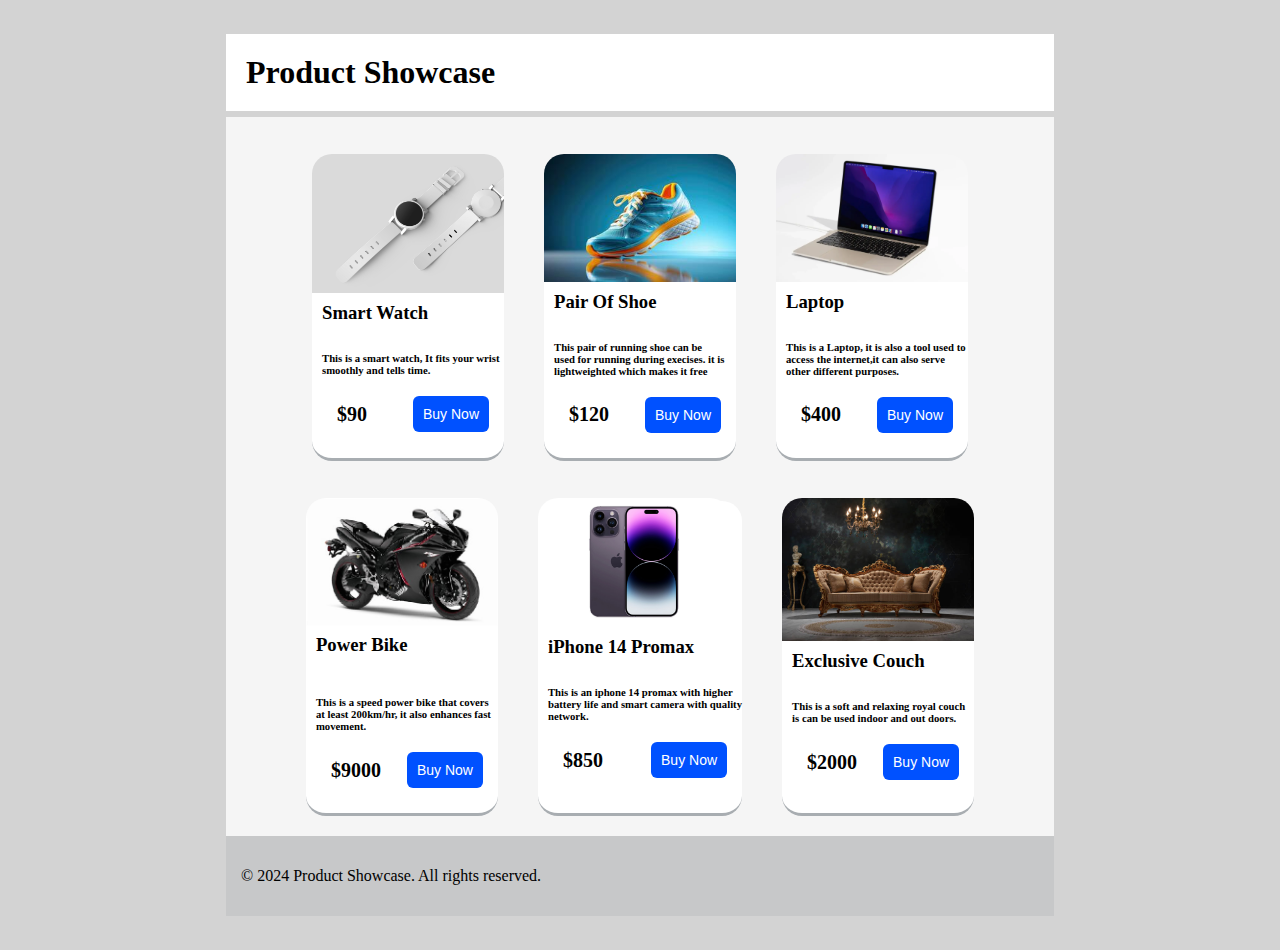
==== index.html @ 903f2bbf "Product Showcase" ====
<!DOCTYPE html>
<html lang="en">
<head>
    <meta charset="UTF-8">
    <meta name="viewport" content="width=device-width, initial-scale=1.0">
    <title>Responsive Css</title>
    <link rel="stylesheet" href="style.css">
</head>
<body>
    <header>
        <h1>Product Showcase</h1>
    </header>
    <main class="content">
        
        <section class="products">

            <div class="product">
        <figure class="picture">
             <img src="wristwatch.jpg"  alt=""/> 
        </figure>
        <h3>Smart Watch</h3>
        <h6>This is  a smart watch,   
         It fits your wrist <br>smoothly and tells time.
        <p class="padding">$90<button>Buy Now</button></p>
    </h6>
        </div>
            <div class="product">
        <figure class="picture">
            <img src="closeup-of-runners-shoe-mid-stride-isolated-on-a-gradient-background-photo.jpg" alt="A Pair Of Running Shoes"" alt="A comfortable chair" />
        </figure>
        <h3>Pair Of Shoe</h3>
        <h6>This pair of running shoe
        can be<br> used for running during execises. it is <br>
        lightweighted which makes it free<br> 
        <p class="padding">$120<button class="remote">Buy Now</button></p>
    </h6>
            </div>
            <div class="product">
        <figure class="picture">
            <img src="bestlaptops-2048px-9765.webp" />
        </figure>
        <h3>Laptop</h3>
        <h6>This is a Laptop, it is also a tool used to <br>access the internet,it can also serve <br>other
            different purposes.
            <p class="padding">$400<button>Buy Now</button></p> 
        </h6>
            </div>
            <div class="product">
        <figure class="picture">
            
            <img src="201123_yamaha_yzf_r1__about_3_million_naira_jpg31c53f0ff301f70d1bb905681f91734f.jpg" alt="" />
        </figure>
        <h3>Power Bike</h3>
        <h6>
         <br>This is  a speed power bike that covers <br>at least 200km/hr, 
          it  also enhances fast <br>movement.
          <p class="padding">$9000<button>Buy Now</button></p>
         </h6>
            </div>
            <div class="product">
        <figure class="picture">
             <img  src="Apple-iPhone-14-Pro-Max_FINAL_featured-image-packshot-review-1.jpg" />
        </figure>
        <h3>iPhone 14 Promax</h3>
        <h6>This is an iphone 14 promax with higher<br>
             battery life and smart camera with quality<br> network.
             <p class="padding">$850<button>Buy Now</button></p>
             </h6>  
                    </div>
            <div class="product">
                <figure class="picture">
                    <img src="istockphoto-1274049367-612x612.jpg" alt="" />
        </figure>
        <div>
                <h3>Exclusive Couch</h3>
                <h6>This is  a soft and relaxing royal
              couch <br>is can be used indoor and out doors.
              <p class="padding">$2000<button>Buy Now</button></p>
              </h6>
    </div>
            </div>
        </section>
    </main>
    <footer class="foot">
       <p> &copy 2024 Product Showcase.
         All rights reserved.</p>
    </footer>
</body>
</html>
---- style.css ----
body {
    background-color: lightgrey;
    padding: 20px;
    margin: 5% 20%;
    overflow-x: hidden;
}

.content {
    background-color: whitesmoke;
    padding: 20px 20px;
    margin: -50px;
    margin-top: -1px;
    margin-bottom: -1px;
}

.padding{
    /* padding: 0px 10px 0px 10px; */
}
.product {
    padding: 10px px;
    margin: 20px 20px;
    background-color: white;
    border-bottom: 3.5px solid  rgb(168, 173, 177);
    border-radius: 20px;
    
}

h1 {
    padding: 20px 20px;
    background-color: white;
    margin: -50px;
    margin-bottom: 7px;
    font-style: inherit;
}

.picture img {
   margin: -19px;
   margin-right: -40px;
   margin-left: -40px;
   width: 15vw;
   border-top-left-radius: 20px;
   border-top-right-radius: 20px;
}

.products {
    display: flex; 
    justify-content: center;
    flex-wrap: wrap;
}



h3 {
    padding-left: 10px;
    padding-top: 5px;
}


h6 {
    padding-left: 10px;
    padding-top: 3px;
}
.foot {
    padding: 15px 15px;
    background-color: rgb(199, 200, 201);
    margin: -50px;
    margin-top: -20px;
    /* text-align: center; */
    justify-content: space-between;
    }
 h6 p {
    display: flex; justify-content: space-between;
    align-items: center;
    padding-left: 15px;
    padding-right: 15px;
    font-size: 20px;
    
 }

 h6 button {
    background-color: rgb(0, 81, 255);
    color: white;
    padding: 10px;
    border-radius: 6px;
    border: none;
    font-size: 70%;
 }
 /* iPads (portrait and landscape) ----------- */
@media  screen 
and (min-device-width : 768px) 
and (max-device-width : 1223px) {
    .picture img{
        width: 100%;
    }
    .picture{
        width: 100%;
    }
 
    .products{
        display: flex;
        justify-content: space-between;
        flex-wrap: wrap;
        padding: 0;
    }
        .product {
            width: 40%;

        }
}
/* Smartphones (portrait and landscape) ----------- */
@media  screen 
and (min-device-width : 106px) 
and (max-device-width : 767px) {
    h6 p {
        padding: 0%;
    }
.picture img{
    width: 100%;
}
.picture{

    width: 100%;
}
    .content {
        display: flex;
        flex-direction: column;
    }
.products{
    display: flex;
    justify-content: center;
    flex-wrap: wrap;
}
    .product {
        width: 80%;
    }
    .remote{
        margin: -10px;
    }
}

/* Destops or Large screens */
@media screen and (min-width: 1224px) {
}
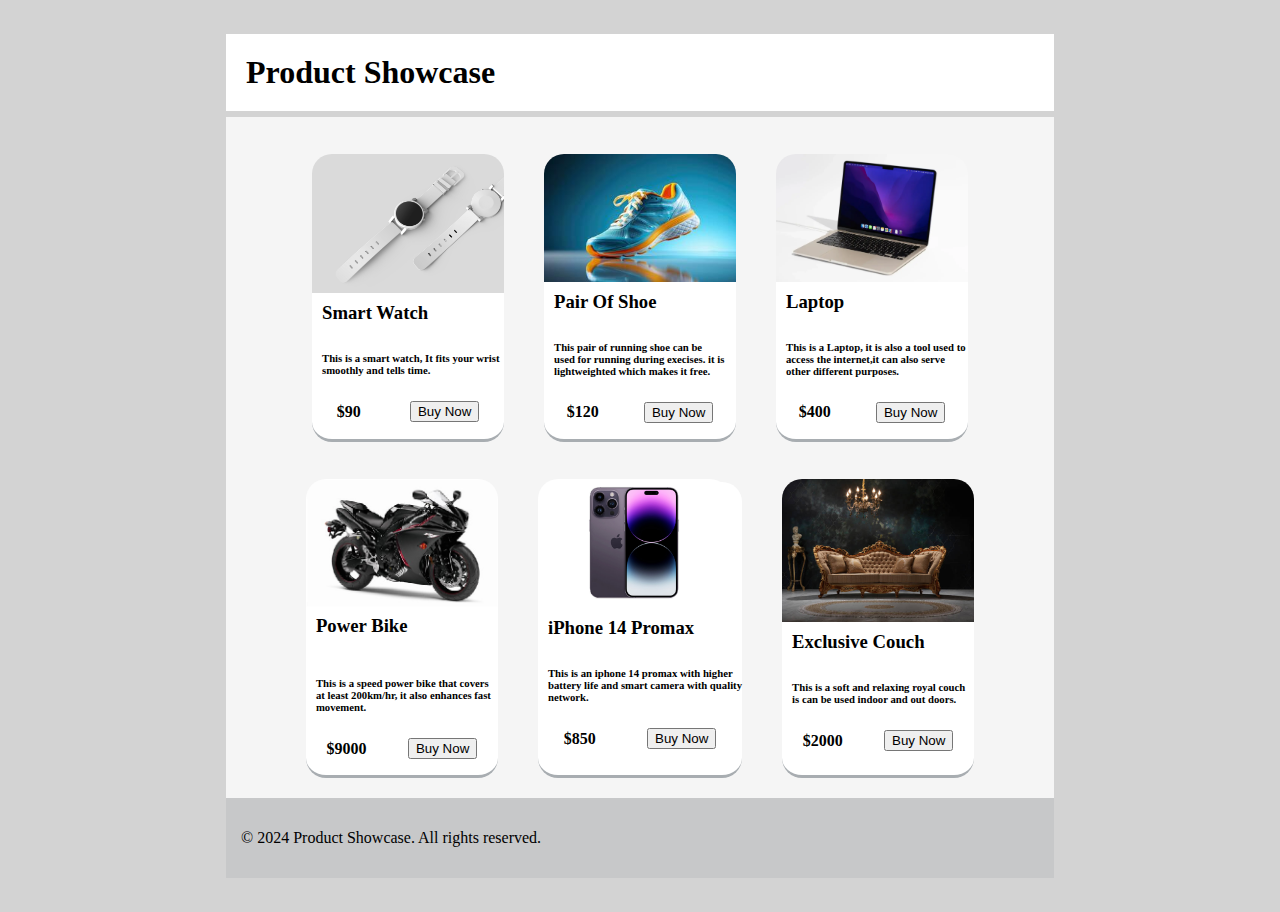
==== commit 4d475cab: "Adding Animation" ====
--- a/index.html
+++ b/index.html
@@ -20,9 +20,9 @@
         </figure>
         <h3>Smart Watch</h3>
         <h6>This is  a smart watch,   
-         It fits your wrist <br>smoothly and tells time.
-        <p class="padding">$90<button>Buy Now</button></p>
-    </h6>
+         It fits your wrist <br>smoothly and tells time.</h6>
+        <p class="padding"><b>$90</b><button>Buy Now</button></p>
+    
         </div>
             <div class="product">
         <figure class="picture">
@@ -31,9 +31,9 @@
         <h3>Pair Of Shoe</h3>
         <h6>This pair of running shoe
         can be<br> used for running during execises. it is <br>
-        lightweighted which makes it free<br> 
-        <p class="padding">$120<button class="remote">Buy Now</button></p>
-    </h6>
+        lightweighted which makes it free.<br></h6> 
+        <p class="padding"><b>$120</b><button>Buy Now</button></p>
+    
             </div>
             <div class="product">
         <figure class="picture">
@@ -41,9 +41,9 @@
         </figure>
         <h3>Laptop</h3>
         <h6>This is a Laptop, it is also a tool used to <br>access the internet,it can also serve <br>other
-            different purposes.
-            <p class="padding">$400<button>Buy Now</button></p> 
-        </h6>
+            different purposes.</h6>
+            <p class="padding"><b>$400</b><button>Buy Now</button></p> 
+         
             </div>
             <div class="product">
         <figure class="picture">
@@ -53,9 +53,9 @@
         <h3>Power Bike</h3>
         <h6>
          <br>This is  a speed power bike that covers <br>at least 200km/hr, 
-          it  also enhances fast <br>movement.
-          <p class="padding">$9000<button>Buy Now</button></p>
-         </h6>
+          it  also enhances fast <br>movement.</h6>
+          <p class="padding"><b>$9000</b><button>Buy Now</button></p>
+        
             </div>
             <div class="product">
         <figure class="picture">
@@ -63,9 +63,9 @@
         </figure>
         <h3>iPhone 14 Promax</h3>
         <h6>This is an iphone 14 promax with higher<br>
-             battery life and smart camera with quality<br> network.
-             <p class="padding">$850<button>Buy Now</button></p>
-             </h6>  
+             battery life and smart camera with quality<br> network.</h6>
+             <p class="padding"><b>$850</b><button>Buy Now</button></p>
+            
                     </div>
             <div class="product">
                 <figure class="picture">
@@ -74,9 +74,9 @@
         <div>
                 <h3>Exclusive Couch</h3>
                 <h6>This is  a soft and relaxing royal
-              couch <br>is can be used indoor and out doors.
-              <p class="padding">$2000<button>Buy Now</button></p>
-              </h6>
+              couch <br>is can be used indoor and out doors.</h6>
+              <p class="padding"><b><b>$2000</b></b><button>Buy Now</button></p>
+              
     </div>
             </div>
         </section>
--- a/style.css
+++ b/style.css
@@ -77,14 +77,42 @@
     
  }
 
- h6 button {
+  h6 button {
     background-color: rgb(0, 81, 255);
     color: white;
     padding: 10px;
+    padding-left: 10%;
     border-radius: 6px;
     border: none;
     font-size: 70%;
+    display: none;
  }
+
+ .padding {
+    display: flex;
+    justify-content: space-around;
+     }
+
+ button:hover {
+    scale: 1;
+    font-size: 1rem;
+    padding: 7px 17px;
+    display: flex;
+    color: white;
+    background-color: rgba(3, 3, 248, 0.833);
+    border: none;
+    border-radius: 10px;
+     }
+
+     p {
+        align-items: center;
+     }
+
+     
+     
+     
+
+
  /* iPads (portrait and landscape) ----------- */
 @media  screen 
 and (min-device-width : 768px) 
@@ -133,10 +161,8 @@
     .product {
         width: 80%;
     }
-    .remote{
-        margin: -10px;
     }
-}
+
 
 /* Destops or Large screens */
 @media screen and (min-width: 1224px) {
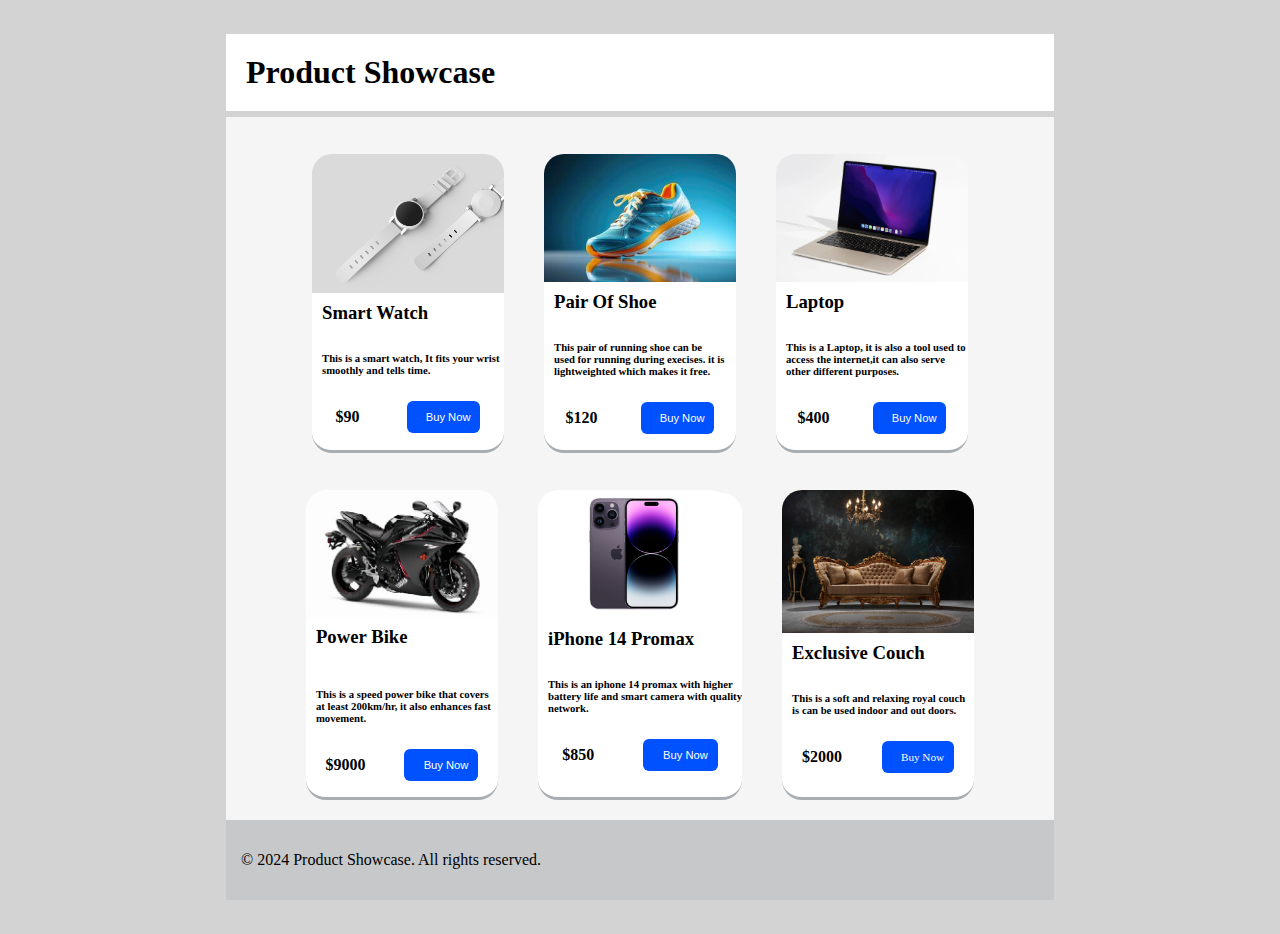
==== commit b662c1fe: "Adding A Submit And purchase Form To The Product Showcase" ====
--- a/index.html
+++ b/index.html
@@ -5,9 +5,10 @@
     <meta name="viewport" content="width=device-width, initial-scale=1.0">
     <title>Responsive Css</title>
     <link rel="stylesheet" href="style.css">
+    <link rel="submit" href="submit.html">
 </head>
 <body>
-    <header>
+    <header id="main1">
         <h1>Product Showcase</h1>
     </header>
     <main class="content">
@@ -21,7 +22,7 @@
         <h3>Smart Watch</h3>
         <h6>This is  a smart watch,   
          It fits your wrist <br>smoothly and tells time.</h6>
-        <p class="padding"><b>$90</b><button>Buy Now</button></p>
+        <p class="padding"><b>$90</b><button class="button1"><a href="submit.html">Buy Now</a></button></p>
     
         </div>
             <div class="product">
@@ -32,7 +33,7 @@
         <h6>This pair of running shoe
         can be<br> used for running during execises. it is <br>
         lightweighted which makes it free.<br></h6> 
-        <p class="padding"><b>$120</b><button>Buy Now</button></p>
+        <p class="padding"><b>$120</b><button class="button1"><a href="submit.html">Buy Now</a></button></p>
     
             </div>
             <div class="product">
@@ -42,19 +43,19 @@
         <h3>Laptop</h3>
         <h6>This is a Laptop, it is also a tool used to <br>access the internet,it can also serve <br>other
             different purposes.</h6>
-            <p class="padding"><b>$400</b><button>Buy Now</button></p> 
+            <p class="padding"><b>$400</b><button class="button1"><a href="submit.html">Buy Now</a></button></p> 
          
             </div>
             <div class="product">
         <figure class="picture">
             
-            <img src="201123_yamaha_yzf_r1__about_3_million_naira_jpg31c53f0ff301f70d1bb905681f91734f.jpg" alt="" />
+            <img src="201123_yamaha_yzf_r1__about_3_million_naira_jpg31c53f0ff301f70d1bb905681f91734f.jpg" alt="a power bike" />
         </figure>
         <h3>Power Bike</h3>
         <h6>
          <br>This is  a speed power bike that covers <br>at least 200km/hr, 
           it  also enhances fast <br>movement.</h6>
-          <p class="padding"><b>$9000</b><button>Buy Now</button></p>
+          <p class="padding"><b>$9000</b><button class="button1"><a href="submit.html">Buy Now</a></button></p>
         
             </div>
             <div class="product">
@@ -64,7 +65,7 @@
         <h3>iPhone 14 Promax</h3>
         <h6>This is an iphone 14 promax with higher<br>
              battery life and smart camera with quality<br> network.</h6>
-             <p class="padding"><b>$850</b><button>Buy Now</button></p>
+             <p class="padding"><b>$850</b><button class="button1"><a href="submit.html">Buy Now</a></button></p>
             
                     </div>
             <div class="product">
@@ -75,8 +76,9 @@
                 <h3>Exclusive Couch</h3>
                 <h6>This is  a soft and relaxing royal
               couch <br>is can be used indoor and out doors.</h6>
-              <p class="padding"><b><b>$2000</b></b><button>Buy Now</button></p>
-              
+                         
+              <p class="padding"><b><b>$2000</b></b><a href="submit.html" type="submit" class="button1" >Buy Now</a></p>
+              </form>
     </div>
             </div>
         </section>
@@ -85,5 +87,5 @@
        <p> &copy 2024 Product Showcase.
          All rights reserved.</p>
     </footer>
-</body>
+    </body>
 </html>--- a/style.css
+++ b/style.css
@@ -3,6 +3,10 @@
     padding: 20px;
     margin: 5% 20%;
     overflow-x: hidden;
+}
+
+.body {
+    background-image: radial-gradient(white,blue);
 }
 
 .content {
@@ -13,9 +17,9 @@
     margin-bottom: -1px;
 }
 
-.padding{
+/* .padding { */
     /* padding: 0px 10px 0px 10px; */
-}
+/* } */
 .product {
     padding: 10px px;
     margin: 20px 20px;
@@ -77,7 +81,7 @@
     
  }
 
-  h6 button {
+   .button1 {
     background-color: rgb(0, 81, 255);
     color: white;
     padding: 10px;
@@ -85,7 +89,6 @@
     border-radius: 6px;
     border: none;
     font-size: 70%;
-    display: none;
  }
 
  .padding {
@@ -93,8 +96,8 @@
     justify-content: space-around;
      }
 
- button:hover {
-    scale: 1;
+ .button1:hover {
+    scale: 1.2;
     font-size: 1rem;
     padding: 7px 17px;
     display: flex;
@@ -108,8 +111,106 @@
         align-items: center;
      }
 
-     
-     
+     .purchase1 {
+        font-size: 1.3rem;
+        align-items: center;
+        /* margin: 2px 2px; */
+        background-image: linear-gradient(blue,white,blue,white,blue);
+        padding: 80px;
+        border-radius: 60px;
+        margin-right: -2px;
+        margin-left: -2px;
+        margin-top: -5px;
+      
+     }
+
+     .body2 {
+        background-image: radial-gradient(white,green); 
+        background-image: linear-gradient(purple,white);
+     }
+     
+
+     .content2 {
+        background-color: white;
+        padding: 10px;
+        margin: 40px;
+        padding-left: 25%;
+        padding-top: 15%;
+        border-radius: 40px;
+        border-left: 3px solid  rgb(90, 89, 89);
+        border-bottom: 4px solid  rgb(90, 89, 89);
+        border-right: 3px solid  rgb(90, 89, 89);;
+        border-top: 4px solid rgb(90, 89, 89);
+        
+       
+     }
+
+     input {
+        padding-right: 25%;
+     }
+     
+     .intro {
+        padding: 27px;
+        text-align: center;
+        margin-bottom: -25.3%;
+        color: white;
+        border-top-right-radius: 60px;
+        border-top-left-radius: 60px;
+        margin-left: -0.1%;
+        margin-right: -0.1%;
+         }
+
+         .button2 {
+            display: flex;
+            justify-content: right;
+         }
+     
+         a {
+            color: white;
+            text-decoration: none;
+         }
+
+         .button2 {
+            scale: 1.7;
+            margin-bottom: 20%;
+            /* display: flex; */
+            margin-left: 50%;
+            color: white;
+            background-color:  rgba(3, 3, 248, 0.833);
+            border: none;
+            border-radius: 10px;
+            padding: 7px 5px;
+            margin-top: -30px;
+         }
+
+         .successful {
+            font-size: 1.3rem;
+            align-items: center;
+            text-align: center;
+            background-image: linear-gradient(white,purple,purple,white);
+             padding-left: 7%;
+            scale: 1.6;
+            /* margin-left: 10%; */
+            /* border-radius: 60px; */
+            color: white;
+            display: flex;
+             /* margin-top: 30%;  */
+            /* padding-top: -3%; */ 
+           
+         }
+         
+         .button3 {
+        scale: 2;
+        display: flex;
+        align-items: center;
+        background-color: black;
+        flex-direction: row;
+        justify-content: space-evenly;
+        /* margin-left: 5px; */
+        margin-bottom: 10rem;
+        margin-top: 10%;
+         }
+
      
 
 
@@ -161,6 +262,107 @@
     .product {
         width: 80%;
     }
+
+
+    .purchase1 {
+        font-size: 1.3rem;
+        align-items: center;
+        /* margin: 2px 2px; */
+        background-image: linear-gradient(blue,white,blue,white,blue);
+        padding: 80px;
+        border-radius: 60px;
+        margin-right: -2px;
+        margin-left: -2px;
+        margin-top: -5px;
+      
+     }
+
+     .body2 {
+        background-image: radial-gradient(white,green); 
+        background-image: linear-gradient(purple,white);
+     }
+     
+
+     .content2 {
+        background-color: white;
+        padding: 10px;
+        margin: 40px;
+        padding-left: 25%;
+        padding-top: 15%;
+        border-radius: 40px;
+        border-left: 3px solid  rgb(90, 89, 89);
+        border-bottom: 4px solid  rgb(90, 89, 89);
+        border-right: 3px solid  rgb(90, 89, 89);;
+        border-top: 4px solid rgb(90, 89, 89);
+        
+       
+     }
+
+     input {
+        padding-right: 25%;
+     }
+     
+     .intro {
+        padding: 27px;
+        text-align: center;
+        margin-bottom: -25.3%;
+        color: white;
+        border-top-right-radius: 60px;
+        border-top-left-radius: 60px;
+        margin-left: -0.1%;
+        margin-right: -0.1%;
+         }
+
+         .button2 {
+            display: flex;
+            justify-content: right;
+         }
+     
+         a {
+            color: white;
+            text-decoration: none;
+         }
+
+         .button2 {
+            scale: 1.7;
+            margin-bottom: 20%;
+            /* display: flex; */
+            margin-left: 50%;
+            color: white;
+            background-color:  rgba(3, 3, 248, 0.833);
+            border: none;
+            border-radius: 10px;
+            padding: 7px 5px;
+            margin-top: -30px;
+         }
+
+         .successful {
+            /* font-size: 1.3rem;
+            align-items: center;
+            text-align: center;
+            background-image: linear-gradient(white,purple,purple,white);
+             padding-left: 7%;
+            scale: 1.6;
+            
+            color: white;
+            display: flex; */
+             
+           
+         }
+         
+         .button3 {
+        /* scale: 2;
+        display: flex;
+        align-items: center;
+        background-color: black;
+        flex-direction: row;
+        justify-content: space-evenly;
+        margin-left: 5px;
+        margin-bottom: 10rem;
+        margin-top: 10%; */
+         }
+
+
     }
 
 
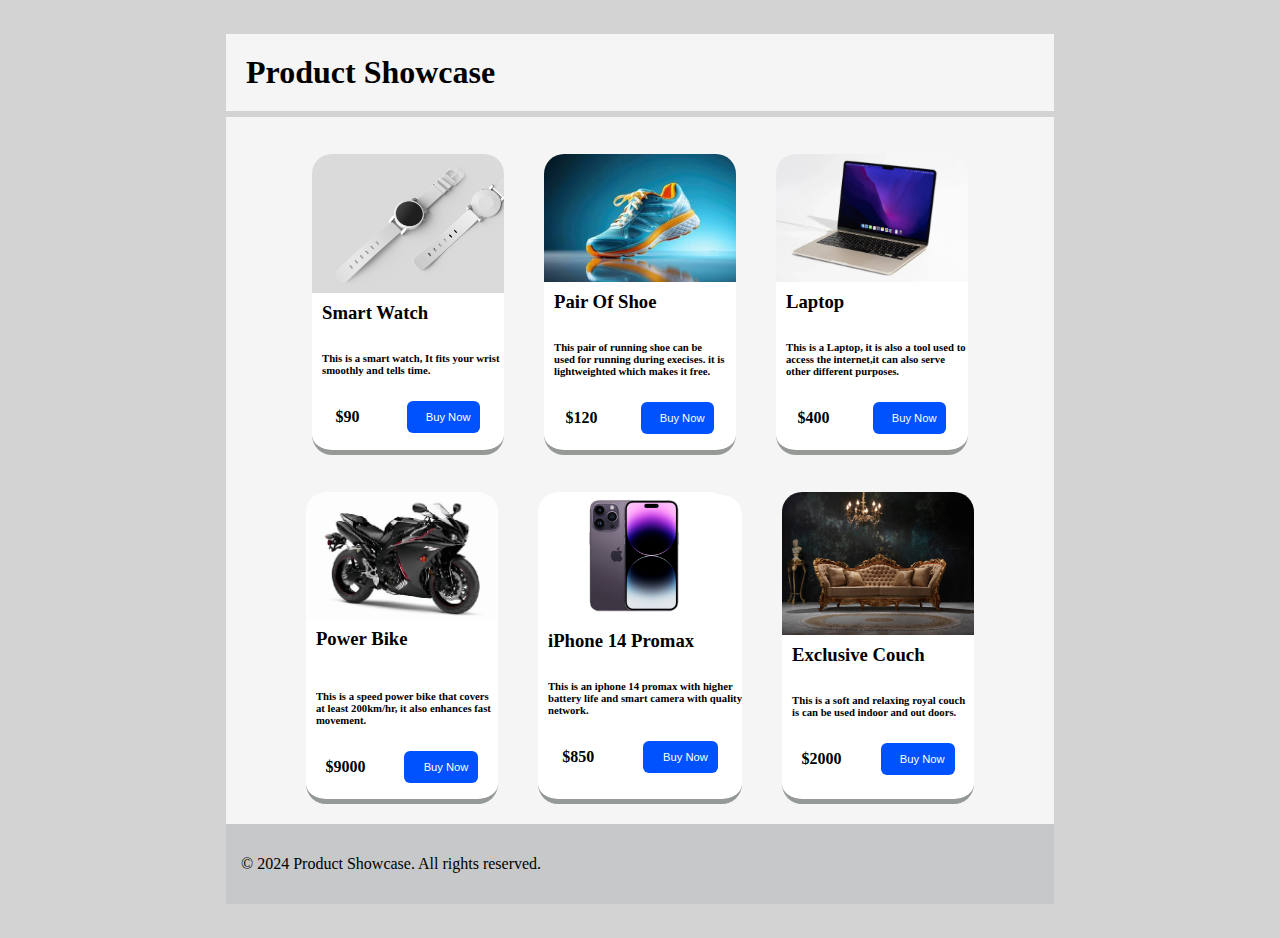
==== commit fad93acd: "setting responsiveness and adding forms" ====
--- a/index.html
+++ b/index.html
@@ -9,7 +9,7 @@
 </head>
 <body>
     <header id="main1">
-        <h1>Product Showcase</h1>
+        <h1 class="Showcase">Product Showcase</h1>
     </header>
     <main class="content">
         
@@ -22,7 +22,7 @@
         <h3>Smart Watch</h3>
         <h6>This is  a smart watch,   
          It fits your wrist <br>smoothly and tells time.</h6>
-        <p class="padding"><b>$90</b><button class="button1"><a href="submit.html">Buy Now</a></button></p>
+        <p class="padding"><b>$90</b><button class="button1"><a href="submit.html" target="_blank">Buy Now</a></button></p>
     
         </div>
             <div class="product">
@@ -33,7 +33,7 @@
         <h6>This pair of running shoe
         can be<br> used for running during execises. it is <br>
         lightweighted which makes it free.<br></h6> 
-        <p class="padding"><b>$120</b><button class="button1"><a href="submit.html">Buy Now</a></button></p>
+        <p class="padding"><b>$120</b><button class="button1"><a href="submit.html" target="_blank">Buy Now</a></button></p>
     
             </div>
             <div class="product">
@@ -43,7 +43,7 @@
         <h3>Laptop</h3>
         <h6>This is a Laptop, it is also a tool used to <br>access the internet,it can also serve <br>other
             different purposes.</h6>
-            <p class="padding"><b>$400</b><button class="button1"><a href="submit.html">Buy Now</a></button></p> 
+            <p class="padding"><b>$400</b><button class="button1"><a href="submit.html" target="_blank">Buy Now</a></button></p> 
          
             </div>
             <div class="product">
@@ -55,7 +55,7 @@
         <h6>
          <br>This is  a speed power bike that covers <br>at least 200km/hr, 
           it  also enhances fast <br>movement.</h6>
-          <p class="padding"><b>$9000</b><button class="button1"><a href="submit.html">Buy Now</a></button></p>
+          <p class="padding"><b>$9000</b><button class="button1"><a href="submit.html" target="_blank">Buy Now</a></button></p>
         
             </div>
             <div class="product">
@@ -65,7 +65,7 @@
         <h3>iPhone 14 Promax</h3>
         <h6>This is an iphone 14 promax with higher<br>
              battery life and smart camera with quality<br> network.</h6>
-             <p class="padding"><b>$850</b><button class="button1"><a href="submit.html">Buy Now</a></button></p>
+             <p class="padding"><b>$850</b><button class="button1"><a href="submit.html" target="_blank">Buy Now</a></button></p>
             
                     </div>
             <div class="product">
@@ -77,7 +77,7 @@
                 <h6>This is  a soft and relaxing royal
               couch <br>is can be used indoor and out doors.</h6>
                          
-              <p class="padding"><b><b>$2000</b></b><a href="submit.html" type="submit" class="button1" >Buy Now</a></p>
+              <p class="padding"><b><b>$2000</b></b><button class="button1"><a href="submit.html" target="_blank">Buy Now</a></button></p>
               </form>
     </div>
             </div>
--- a/style.css
+++ b/style.css
@@ -2,12 +2,100 @@
     background-color: lightgrey;
     padding: 20px;
     margin: 5% 20%;
-    overflow-x: hidden;
+    transition-property: backround-color;
+    transition-duration: 3s;
 }
 
 .body {
     background-image: radial-gradient(white,blue);
-}
+    scale: 1.1;
+}
+
+.Showcase {
+background-color: whitesmoke;
+margin: -50px;
+padding: 20px 20px;
+margin-bottom: 7px;
+}
+
+.button1 {
+    animation-name: color;
+    animation-duration: 2s;
+    animation-timing-function: ease-out;
+    animation-delay: 30ms;
+    animation-iteration-count: infinite;
+    
+}
+
+.button2 {
+float: right;
+margin-right: 30%;
+margin-top: -35%;
+scale: 2.5;
+background-color: blue;
+}
+
+.button2 {
+    animation-name: color1;
+    animation-duration: 3s;
+    animation-delay: 1s;
+    animation-timing-function: ease-in-out;
+    animation-iteration-count: infinite;
+}
+
+@keyframes color1 {
+    0% {
+        transform: translate(0);
+    }
+
+    20% {
+        transform: translate(0);
+        background-color: red;
+    }
+}
+
+
+@keyframes color {
+    0% {
+        transform: translateX(0)
+    }
+
+25% {
+    transform: translateX(0);
+    background-color: rgb(193, 13, 103);
+}
+
+50% {
+    transform: translateX(0);
+    background-color: limegreen;
+    scale: 1.2;
+}
+
+75% {
+    transform: translateX(0);
+    background-color: darkorchid;
+}
+
+
+100% {
+    transform: translateX(0);
+    background-color: red;
+}
+}
+
+
+.Amount {
+    display: flex;
+    flex-direction: column;
+    justify-content: wrap;
+
+}
+
+.set {
+    padding-bottom: 20px;
+}
+
+
 
 .content {
     background-color: whitesmoke;
@@ -24,17 +112,12 @@
     padding: 10px px;
     margin: 20px 20px;
     background-color: white;
-    border-bottom: 3.5px solid  rgb(168, 173, 177);
+    border-bottom: 5px solid  rgb(150, 154, 150);
     border-radius: 20px;
     
-}
-
-h1 {
-    padding: 20px 20px;
-    background-color: white;
-    margin: -50px;
-    margin-bottom: 7px;
-    font-style: inherit;
+  
+
+    
 }
 
 .picture img {
@@ -50,8 +133,19 @@
     display: flex; 
     justify-content: center;
     flex-wrap: wrap;
-}
-
+  
+}
+
+.product:hover {
+/* border-color: blue; */
+scale: 1.1;
+border-bottom: 3px solid rgba(0, 0, 255, 0.687);
+border-right:  3px solid rgba(0, 0, 255, 0.687);
+border-left: 3px solid rgba(0, 0, 255, 0.687);;
+border-top: 5px solid rgba(0, 0, 255, 0.687);
+
+
+}
 
 
 h3 {
@@ -98,14 +192,23 @@
 
  .button1:hover {
     scale: 1.2;
+    font-size: 80%;
+     }
+      .submit {
+        background-color: greenyellow;
+        display: flex;
+      /* padding: 20px; */
+    margin-top: -25%;
+    margin-left: 40%;
+    margin-right: -35%;
+    padding-left: -500px;
+    padding-right: 49px;
     font-size: 1rem;
-    padding: 7px 17px;
-    display: flex;
-    color: white;
-    background-color: rgba(3, 3, 248, 0.833);
-    border: none;
-    border-radius: 10px;
-     }
+      scale: 1;
+
+        
+
+      }
 
      p {
         align-items: center;
@@ -114,55 +217,76 @@
      .purchase1 {
         font-size: 1.3rem;
         align-items: center;
-        /* margin: 2px 2px; */
         background-image: linear-gradient(blue,white,blue,white,blue);
-        padding: 80px;
+        padding: 20px;
         border-radius: 60px;
-        margin-right: -2px;
-        margin-left: -2px;
-        margin-top: -5px;
+     margin-top: 5%; 
+        padding-bottom: 10%;
+    
+        
       
      }
 
      .body2 {
-        background-image: radial-gradient(white,green); 
-        background-image: linear-gradient(purple,white);
-     }
-     
+        background-image: url(images.jpg);
+        animation-name: sparkle;
+        animation-duration: 15s;
+        animation-timing-function: ease-out;
+        animation-delay: 1s;
+        animation-iteration-count: infinite;
+
+     }
+
+     @keyframes sparkle {
+        0% {
+            transform: translate(0);
+            background-image: url(gettyimages-1371695404-2048x2048.jpg);
+        }
+
+        0% {
+            transform: translate(0);
+            background-image: url(atv-quad-bike-allterrain-vehicle-260nw-1422048302.webp);
+     }
+
+    0% {
+        transform: translate(0);
+        background-image: url(bestlaptops-2048px-9765.webp);
+    }  
+}
+
+.body3 {
+    background-image: url(closeup-of-runners-shoe-mid-stride-isolated-on-a-gradient-background-photo.jpg);
+}
 
      .content2 {
         background-color: white;
         padding: 10px;
-        margin: 40px;
-        padding-left: 25%;
+        padding-bottom: -20%;
+        padding-left: 15%;
         padding-top: 15%;
         border-radius: 40px;
         border-left: 3px solid  rgb(90, 89, 89);
         border-bottom: 4px solid  rgb(90, 89, 89);
         border-right: 3px solid  rgb(90, 89, 89);;
         border-top: 4px solid rgb(90, 89, 89);
+        margin: 20px;
         
        
      }
 
      input {
         padding-right: 25%;
+        padding-bottom: 7.5px;
+        padding-top: 7.5px;
+        width: 50%;
      }
      
      .intro {
-        padding: 27px;
+        scale: 1;
         text-align: center;
-        margin-bottom: -25.3%;
         color: white;
         border-top-right-radius: 60px;
         border-top-left-radius: 60px;
-        margin-left: -0.1%;
-        margin-right: -0.1%;
-         }
-
-         .button2 {
-            display: flex;
-            justify-content: right;
          }
      
          a {
@@ -170,24 +294,11 @@
             text-decoration: none;
          }
 
-         .button2 {
-            scale: 1.7;
-            margin-bottom: 20%;
-            /* display: flex; */
-            margin-left: 50%;
-            color: white;
-            background-color:  rgba(3, 3, 248, 0.833);
-            border: none;
-            border-radius: 10px;
-            padding: 7px 5px;
-            margin-top: -30px;
-         }
-
          .successful {
             font-size: 1.3rem;
             align-items: center;
             text-align: center;
-            background-image: linear-gradient(white,purple,purple,white);
+            background-image: linear-gradient(white,rgb(4, 159, 159),rgb(4, 159, 159),white);
              padding-left: 7%;
             scale: 1.6;
             /* margin-left: 10%; */
@@ -198,6 +309,8 @@
             /* padding-top: -3%; */ 
            
          }
+
+         
          
          .button3 {
         scale: 2;
@@ -211,6 +324,11 @@
         margin-top: 10%;
          }
 
+         .feedback {
+        margin-bottom: 50%;
+            margin-top: -20px;
+           
+         }
      
 
 
@@ -263,95 +381,101 @@
         width: 80%;
     }
 
-
-    .purchase1 {
-        font-size: 1.3rem;
-        align-items: center;
-        /* margin: 2px 2px; */
-        background-image: linear-gradient(blue,white,blue,white,blue);
-        padding: 80px;
-        border-radius: 60px;
-        margin-right: -2px;
-        margin-left: -2px;
-        margin-top: -5px;
+.body2 {
+    display: flex;
+    flex-direction: column;
+    /* margin: -20%; */
+    margin-right: auto;
+    margin-left: auto;
+    scale: 0.80;
+    margin-bottom: -100%;
+    margin-top: -100%
+}
+ 
+
+
+.textarea {
+    padding-right: -20%;
+}
+
+.content2 {
+
+}
+
+     .content2 {
       
-     }
-
-     .body2 {
-        background-image: radial-gradient(white,green); 
-        background-image: linear-gradient(purple,white);
-     }
-     
-
-     .content2 {
-        background-color: white;
-        padding: 10px;
-        margin: 40px;
-        padding-left: 25%;
-        padding-top: 15%;
-        border-radius: 40px;
-        border-left: 3px solid  rgb(90, 89, 89);
-        border-bottom: 4px solid  rgb(90, 89, 89);
-        border-right: 3px solid  rgb(90, 89, 89);;
-        border-top: 4px solid rgb(90, 89, 89);
         
        
      }
 
      input {
         padding-right: 25%;
+
      }
      
      .intro {
-        padding: 27px;
-        text-align: center;
-        margin-bottom: -25.3%;
+        padding-top: -50%;
         color: white;
-        border-top-right-radius: 60px;
-        border-top-left-radius: 60px;
-        margin-left: -0.1%;
-        margin-right: -0.1%;
-         }
-
-         .button2 {
+       
+        } 
+ 
+        .button2 {
+           scale: 1.5;
+           margin-top: -85%;
+        }
+
+        .body3 {
+         display: flex;
+         
+        };
+        }
+
+        .button4 {
+            margin-top: 70%;
+            margin-right: -20%;
+            padding-right: 20%;
+            margin-bottom: 50%;
+            padding-top: -20%;
+        }
+
+        .item {
+            
+        }
+
+
+        .purchase1 {
             display: flex;
-            justify-content: right;
-         }
-     
-         a {
+            justify-content: center;
+            flex-wrap: wrap;
+            /* padding-left: 25%; */
+            scale: 0.78;
+           
+        }
+            
+        }
+
+        a {
             color: white;
             text-decoration: none;
          }
 
-         .button2 {
-            scale: 1.7;
-            margin-bottom: 20%;
-            /* display: flex; */
-            margin-left: 50%;
-            color: white;
-            background-color:  rgba(3, 3, 248, 0.833);
-            border: none;
-            border-radius: 10px;
-            padding: 7px 5px;
-            margin-top: -30px;
-         }
-
+        
          .successful {
-            /* font-size: 1.3rem;
+            font-size: 1.3rem;
             align-items: center;
             text-align: center;
-            background-image: linear-gradient(white,purple,purple,white);
+            /* background-image: linear-gradient(white,purple,purple,white); */
              padding-left: 7%;
             scale: 1.6;
             
             color: white;
-            display: flex; */
+            display: flex; 
              
            
          }
          
          .button3 {
-        /* scale: 2;
+         scale: 2;
         display: flex;
         align-items: center;
         background-color: black;
@@ -359,13 +483,13 @@
         justify-content: space-evenly;
         margin-left: 5px;
         margin-bottom: 10rem;
-        margin-top: 10%; */
-         }
-
-
-    }
+        margin-top: 10%;
+         } 
+
+         /* submit.css */
+  
 
 
 /* Destops or Large screens */
 @media screen and (min-width: 1224px) {
-}+}
